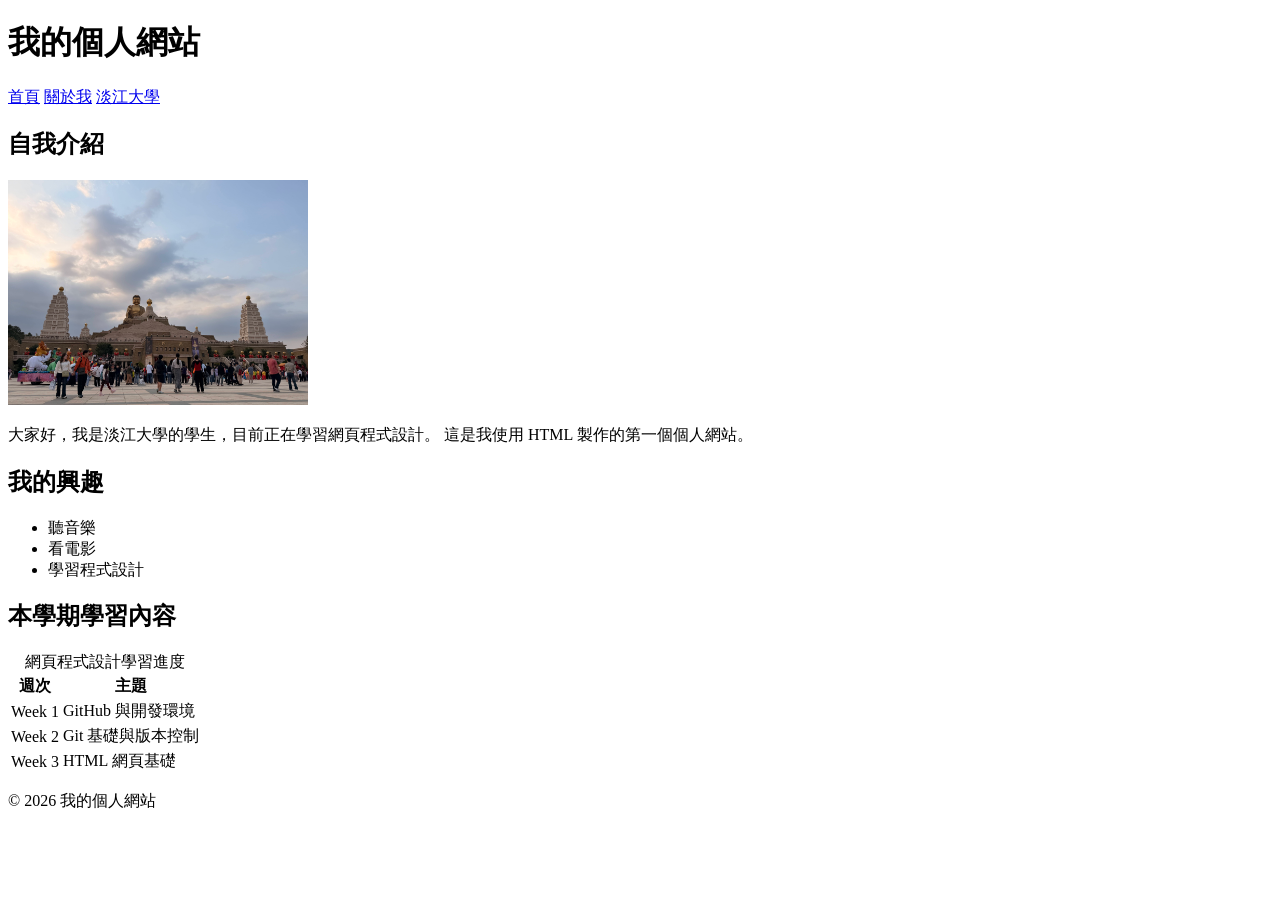
==== index.html @ 9b583903 "Create personal introduction pages" ====
<!DOCTYPE html>
<html lang="zh-Hant">

<head>
  <meta charset="UTF-8">
  <meta name="viewport" content="width=device-width, initial-scale=1.0">
  <title>我的個人網站</title>
</head>

<body>

  <header>
    <h1>我的個人網站</h1>

    <nav>
      <a href="index.html">首頁</a>
      <a href="about.html">關於我</a>
      <a href="https://www.tku.edu.tw/" target="_blank" rel="noreferrer">
        淡江大學
      </a>
    </nav>
  </header>

  <main>

    <section>
      <h2>自我介紹</h2>

<img src="images/profile.jpg" alt="我拍攝的佛光山照片" width="300">
      <p>
        大家好，我是淡江大學的學生，目前正在學習網頁程式設計。
        這是我使用 HTML 製作的第一個個人網站。
      </p>
    </section>

    <section>
      <h2>我的興趣</h2>

      <ul>
        <li>聽音樂</li>
        <li>看電影</li>
        <li>學習程式設計</li>
      </ul>
    </section>

    <section>
      <h2>本學期學習內容</h2>

      <table>
        <caption>網頁程式設計學習進度</caption>

        <thead>
          <tr>
            <th scope="col">週次</th>
            <th scope="col">主題</th>
          </tr>
        </thead>

        <tbody>
          <tr>
            <td>Week 1</td>
            <td>GitHub 與開發環境</td>
          </tr>

          <tr>
            <td>Week 2</td>
            <td>Git 基礎與版本控制</td>
          </tr>

          <tr>
            <td>Week 3</td>
            <td>HTML 網頁基礎</td>
          </tr>
        </tbody>
      </table>
    </section>

  </main>

  <footer>
    <p>© 2026 我的個人網站</p>
  </footer>

</body>

</html>
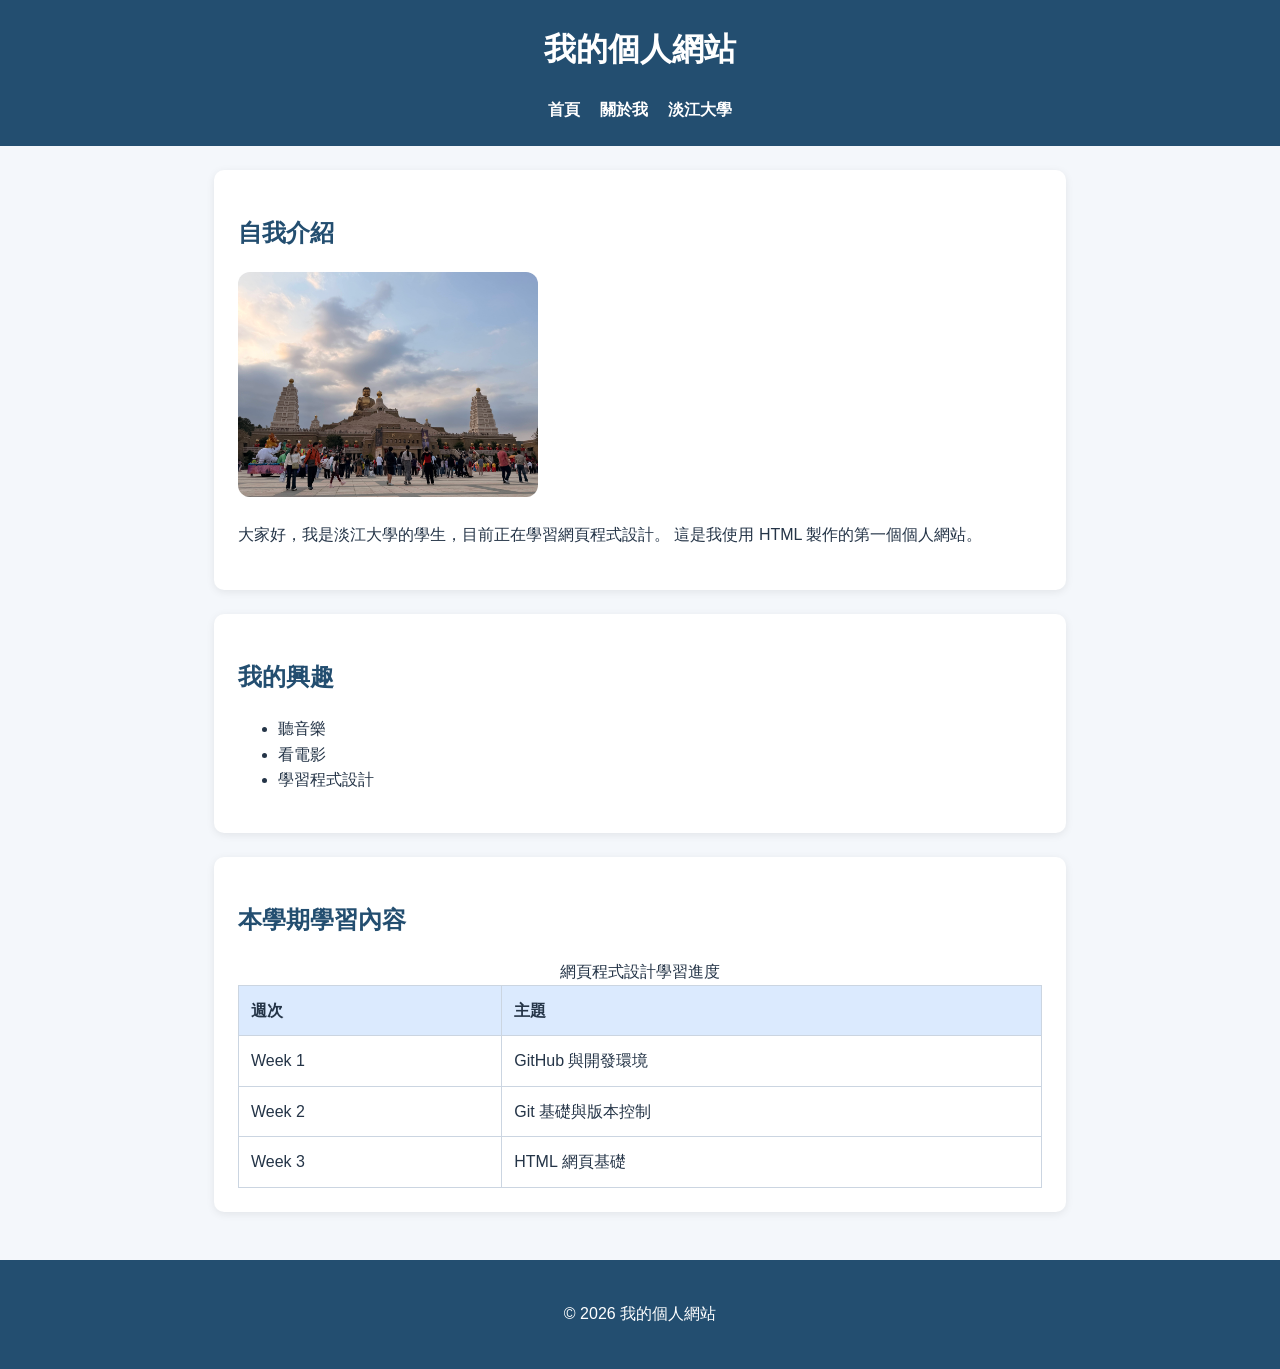
==== commit e545306b: "Add CSS styles and responsive layout" ====
--- a/index.html
+++ b/index.html
@@ -5,6 +5,7 @@
   <meta charset="UTF-8">
   <meta name="viewport" content="width=device-width, initial-scale=1.0">
   <title>我的個人網站</title>
+  <link rel="stylesheet" href="style.css">
 </head>
 
 <body>
--- a/style.css
+++ b/style.css
@@ -0,0 +1,106 @@
+* {
+  box-sizing: border-box;
+}
+
+body {
+  margin: 0;
+  color: #243447;
+  background-color: #f4f7fb;
+  font-family: Arial, "Microsoft JhengHei", sans-serif;
+  line-height: 1.6;
+}
+
+header,
+footer {
+  padding: 24px;
+  color: white;
+  text-align: center;
+  background-color: #234e70;
+}
+
+nav {
+  display: flex;
+  justify-content: center;
+  gap: 20px;
+}
+
+nav a {
+  color: white;
+  text-decoration: none;
+  font-weight: bold;
+}
+
+nav a:hover {
+  text-decoration: underline;
+}
+
+main {
+  width: 90%;
+  max-width: 900px;
+  margin: 0 auto;
+  padding: 24px;
+}
+
+section {
+  margin-bottom: 24px;
+  padding: 24px;
+  background-color: white;
+  border-radius: 10px;
+  box-shadow: 0 2px 8px rgba(0, 0, 0, 0.08);
+}
+
+h1 {
+  margin-top: 0;
+}
+
+h2 {
+  color: #234e70;
+}
+
+p {
+  line-height: 1.8;
+}
+
+img {
+  width: 300px;
+  max-width: 100%;
+  height: auto;
+  border-radius: 12px;
+}
+
+table {
+  width: 100%;
+  border-collapse: collapse;
+  background-color: white;
+}
+
+th,
+td {
+  padding: 12px;
+  border: 1px solid #cbd5e1;
+  text-align: left;
+}
+
+th {
+  background-color: #dbeafe;
+}
+
+@media (max-width: 600px) {
+  nav {
+    flex-direction: column;
+    gap: 8px;
+  }
+
+  main {
+    width: 100%;
+    padding: 16px;
+  }
+
+  section {
+    padding: 16px;
+  }
+
+  table {
+    font-size: 14px;
+  }
+}
